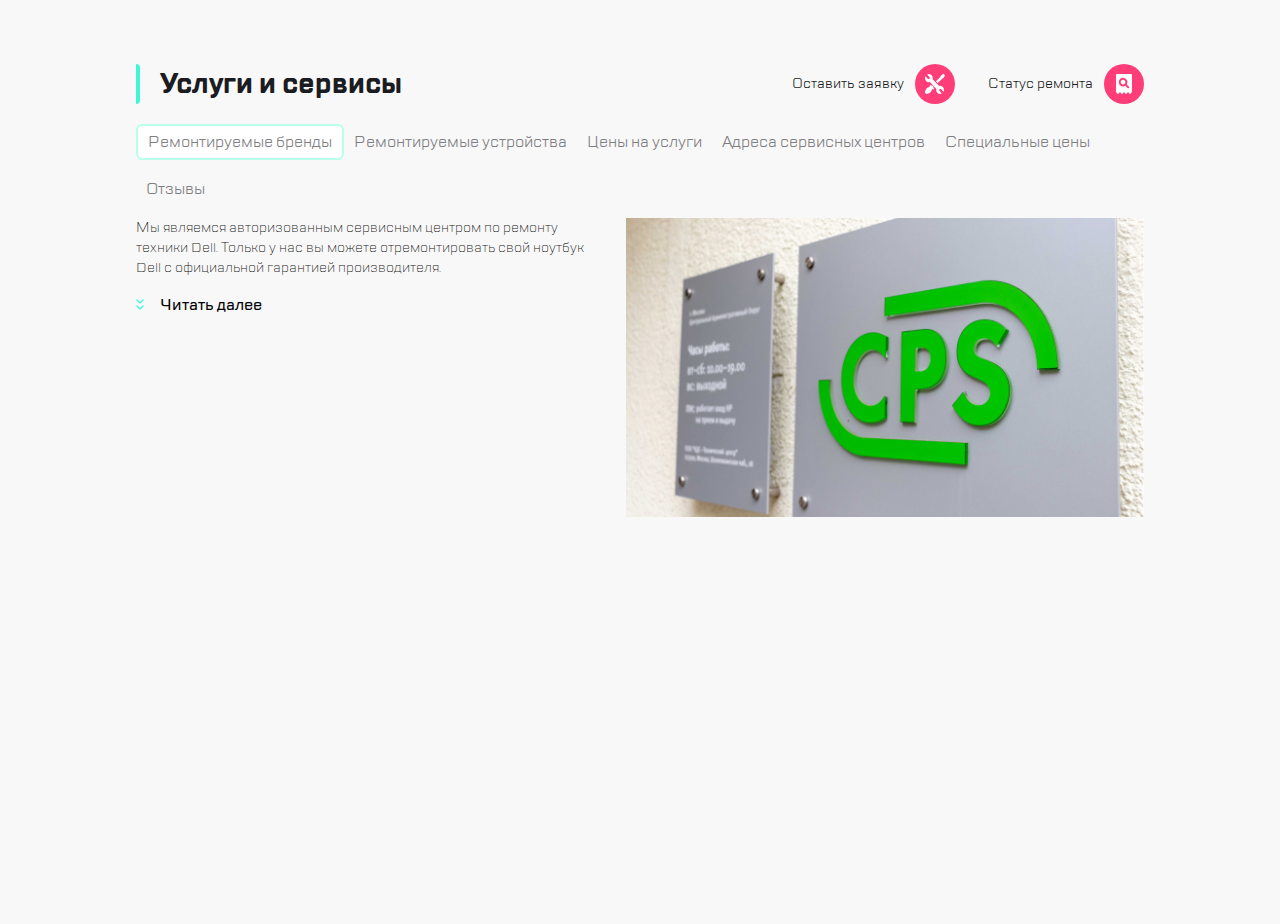
==== index.html @ b7d202b2 "cps" ====
<!DOCTYPE html>
<html lang="ru">

<head>
	<meta charset="UTF-8">
	<meta http-equiv="X-UA-Compatible" content="IE=edge">
	<meta name="viewport" content="width=device-width, initial-scale=1.0">
	<link rel="stylesheet" href="css/style.css">
	<title>Услуги и сервисы</title>
</head>

<body>

	<header class="header">
		<div class="container">

			<div class="header__inner">
				<div class="header__column">
					<nav class="menu">
						<button type="button" class="menu__btn"><span class="menu__line"></span></button>
					</nav>
					<div class="logo">
						<a href="#" class="logo__link">
							<img src="img/header/logo.svg" alt="Logo">
						</a>
					</div>
				</div>
				<div class="header__column">
					<a href="#" class="header__link link-icon">
						<img src="img/header/repair.svg" alt="Repair icon">
					</a>
					<a href="#" class="header__link link-icon">
						<img src="img/header/checkstatus.svg" alt="Checkstatus icon">
					</a>
				</div>
			</div>

		</div>
	</header>

	<section class="services">
		<div class="container">
			<div class="services__header">
				<h2 class="services__title title">Услуги и сервисы</h2>
				<div class="services__nav">
					<a href="#" class="services__link link-icon">
						Оставить заявку
						<img src="img/header/repair.svg" alt="Repair icon">
					</a>
					<a href="#" class="services__link link-icon">
						Статус ремонта
						<img src="img/header/checkstatus.svg" alt="Checkstatus icon">
					</a>
				</div>
			</div>
			<nav class="services__menu content-menu">

				<a href="#" class="content-menu__link content-menu__link--active">
					Ремонтируемые бренды
				</a>
				<a href="#" class="content-menu__link">
					Ремонтируемые устройства
				</a>
				<a href="#" class="content-menu__link">
					Цены на услуги
				</a>
				<a href="#" class="content-menu__link">
					Адреса сервисных центров
				</a>
				<a href="#" class="content-menu__link">
					Специальные цены
				</a>
				<a href="#" class="content-menu__link">
					Отзывы
				</a>
			</nav>

		</div> <!-- ./container -->

		<div class="services__row">
			<div class="services__info">
				<p class="services__text text">Мы являемся авторизованным сервисным центром по ремонту техники Dell. Только у
					нас вы
					можете отремонтировать
					свой ноутбук Dell с официальной гарантией производителя.</p>
				<button type="button" class="services__btn-more">Читать далее</button>
			</div>
			<div class="services__img">
				<img src="img/services/services.jpg" alt="Картинка компании">
			</div>
		</div>
	</section>

</body>

</html>
---- css/style.css ----
@charset "UTF-8";
/*Обнуление*/
html,
body {
  height: 100%;
  width: 100%;
  font-size: 100%;
  line-height: 1;
  font-size: 14px;
  -ms-text-size-adjust: 100%;
  -moz-text-size-adjust: 100%;
  -webkit-text-size-adjust: 100%;
  -webkit-box-sizing: border-box;
          box-sizing: border-box;
}

* {
  padding: 0;
  margin: 0;
  border: 0;
}

*,
*:before,
*:after {
  -webkit-box-sizing: inherit;
          box-sizing: inherit;
}

:focus,
:active {
  outline: none;
}

a:focus,
a:active {
  outline: none;
}

nav,
footer,
header,
aside {
  display: block;
}

input,
button,
textarea {
  font-family: inherit;
}

input::-ms-clear {
  display: none;
}

button {
  cursor: pointer;
}

button::-moz-focus-inner {
  padding: 0;
  border: 0;
}

a,
a:visited {
  text-decoration: none;
}

a:hover {
  text-decoration: none;
}

ul li {
  list-style: none;
}

img {
  vertical-align: top;
}

h1,
h2,
h3,
h4,
h5,
h6 {
  font-size: inherit;
  font-weight: inherit;
}

/*--------------------*/
@font-face {
  font-family: 'TT Lakes';
  src: url("../fonts/TTLakes-Regular.eot");
  src: local("../fonts/TT Lakes Regular"), local("../fonts/TTLakes-Regular"), url("../fonts/TTLakes-Regular.eot?#iefix") format("embedded-opentype"), url("../fonts/TTLakes-Regular.woff") format("woff"), url("../fonts/TTLakes-Regular.ttf") format("truetype");
  font-weight: normal;
  font-style: normal;
}

@font-face {
  font-family: 'TT Lakes';
  src: url("../fonts/TTLakes-Medium.eot");
  src: local("../fonts/TT Lakes Medium"), local("../fonts/TTLakes-Medium"), url("../fonts/TTLakes-Medium.eot?#iefix") format("embedded-opentype"), url("../fonts/TTLakes-Medium.woff") format("woff"), url("../fonts/TTLakes-Medium.ttf") format("truetype");
  font-weight: 500;
  font-style: normal;
}

@font-face {
  font-family: 'TT Lakes';
  src: url("../fonts/TTLakes-Bold.eot");
  src: local("../fonts/TT Lakes Bold"), local("../fonts/TTLakes-Bold"), url("../fonts/TTLakes-Bold.eot?#iefix") format("embedded-opentype"), url("../fonts/TTLakes-Bold.woff") format("woff"), url("../fonts/TTLakes-Bold.ttf") format("truetype");
  font-weight: 700;
  font-style: normal;
}

@font-face {
  font-family: 'TT Lakes';
  src: url("../fonts/TTLakes-Light.eot");
  src: local("../TT Lakes Light"), local("../fonts/TTLakes-Light"), url("../fonts/TTLakes-Light.eot?#iefix") format("embedded-opentype"), url("../fonts/TTLakes-Light.woff") format("woff"), url("../fonts/TTLakes-Light.ttf") format("truetype");
  font-weight: 300;
  font-style: normal;
}

body {
  font-family: 'TT Lakes', sans-serif;
  font-size: 14px;
  color: #1b1c21;
  background-color: #f8f8f8;
}

.container {
  padding: 0 16px;
}

.header {
  background-color: #fff;
}

.header__inner {
  min-height: 88px;
  display: -webkit-box;
  display: -ms-flexbox;
  display: flex;
  -webkit-box-pack: justify;
      -ms-flex-pack: justify;
          justify-content: space-between;
  -webkit-box-align: center;
      -ms-flex-align: center;
          align-items: center;
}

.header__column {
  display: -webkit-box;
  display: -ms-flexbox;
  display: flex;
  -webkit-box-align: center;
      -ms-flex-align: center;
          align-items: center;
}

.header__link {
  margin-right: 16px;
}

.link-icon {
  color: inherit;
}

.link-icon:last-child {
  margin-right: 0;
}

.link-icon img {
  vertical-align: middle;
}

.menu__btn {
  width: 40px;
  height: 40px;
  margin-right: 16px;
  padding: 11px;
  border-radius: 50%;
  background-color: #ff3e79;
}

.menu__line {
  display: block;
  width: 10px;
  height: 2px;
  background-color: #fff;
  border-radius: 1px;
  position: relative;
}

.menu__line::before {
  content: '';
  width: 18px;
  height: 2px;
  background-color: #fff;
  border-radius: 1px;
  position: absolute;
  top: -5px;
  left: 0;
}

.menu__line::after {
  content: '';
  width: 12px;
  height: 2px;
  background-color: #fff;
  border-radius: 1px;
  position: absolute;
  top: 5px;
  left: 0;
}

.logo {
  position: relative;
}

.logo::after {
  content: '';
  width: 2px;
  height: 32px;
  background-color: #eaeaea;
  position: absolute;
  top: 50%;
  -webkit-transform: translateY(-50%);
          transform: translateY(-50%);
  right: -16px;
}

.services {
  margin: 24px 0;
  position: relative;
}

.services__nav {
  display: none;
}

.services__title {
  margin-bottom: 20px;
}

.services__title::before {
  content: '';
  width: 4px;
  height: 40px;
  background-color: #41f6d7;
  border-top-right-radius: 5px;
  border-bottom-right-radius: 5px;
  position: absolute;
  left: 0;
}

.services__info {
  margin-bottom: 16px;
  padding: 0 16px;
}

.services__text {
  margin-bottom: 16px;
}

.services__btn-more {
  background-color: #f8f8f8;
  font-size: 16px;
  font-weight: 500;
  position: relative;
}

.services__btn-more::before {
  content: url("../img/services/services-more.svg");
  margin-right: 16px;
}

.services__img img {
  width: 100%;
  height: auto;
}

.content-menu {
  display: -webkit-box;
  display: -ms-flexbox;
  display: flex;
  overflow: scroll;
  -webkit-box-align: center;
      -ms-flex-align: center;
          align-items: center;
}

.content-menu::-webkit-scrollbar {
  width: 0;
}

.content-menu__link {
  -ms-flex-negative: 0;
      flex-shrink: 0;
  margin-bottom: 13px;
  margin-right: 20px;
  padding: 8px 10px;
  font-size: 16px;
  color: #7e7e82;
}

.content-menu__link--active {
  background-color: #fff;
  border: 2px solid #b8ffec;
  border-radius: 6px;
}

.text {
  line-height: 20px;
  font-weight: 300;
}

.title {
  font-size: 28px;
  font-weight: 700;
  line-height: 40px;
}

@media (min-width: 768px) {
  .container {
    padding: 0 24px;
  }
  .menu__btn {
    margin-right: 42px;
  }
  .logo::after {
    left: -21px;
  }
  .services__row {
    display: -webkit-box;
    display: -ms-flexbox;
    display: flex;
    -webkit-box-pack: justify;
        -ms-flex-pack: justify;
            justify-content: space-between;
    padding: 0 24px;
  }
  .services__info {
    padding-right: 48px;
  }
  .services__img img {
    width: auto;
    max-width: 362px;
    height: auto;
  }
}

@media (min-width: 1120px) {
  .container {
    max-width: 1056px;
    margin: 0 auto;
  }
  .header {
    display: none;
  }
  .services__header {
    display: -webkit-box;
    display: -ms-flexbox;
    display: flex;
    -webkit-box-pack: justify;
        -ms-flex-pack: justify;
            justify-content: space-between;
    padding-top: 40px;
  }
  .services__link {
    margin-right: 30px;
  }
  .services__link img {
    margin-left: 8px;
  }
  .services__nav {
    display: block;
  }
  .services__title {
    position: relative;
    padding-left: 24px;
  }
  .services__menu {
    overflow: auto;
    -ms-flex-wrap: wrap;
        flex-wrap: wrap;
  }
  .services__row {
    max-width: 1056px;
    width: 100%;
    margin: 0 auto;
  }
  .services__info {
    padding-right: 36px;
    max-width: 490px;
    padding-left: 0;
  }
  .services__img img {
    width: 100%;
    max-width: none;
    height: auto;
  }
  .content-menu__link {
    margin-right: 0;
  }
}
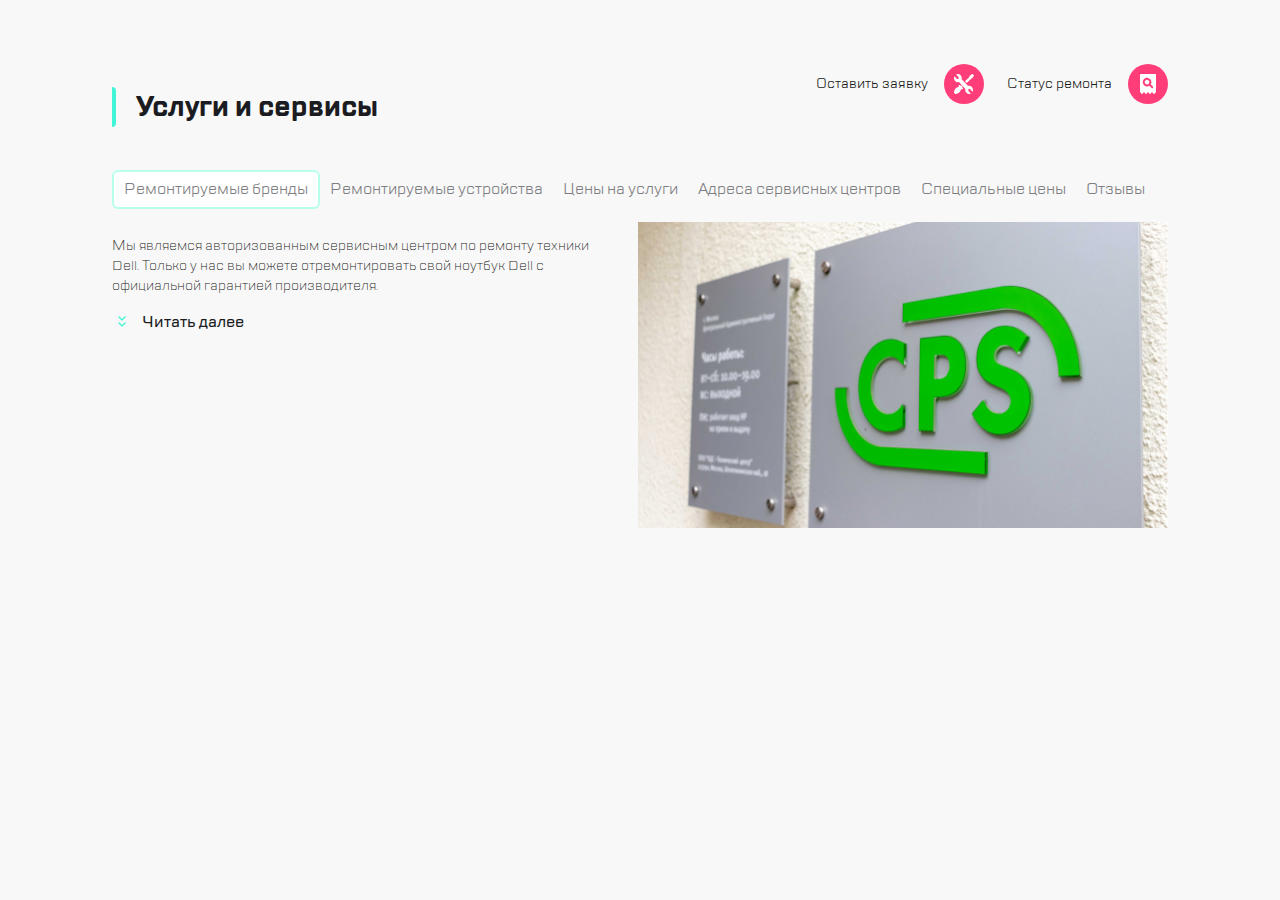
==== commit e006e436: "Add main, changes with icons and margins" ====
--- a/index.html
+++ b/index.html
@@ -10,86 +10,81 @@
 </head>
 
 <body>
+	<main class="main">
+		<header class="header">
+			<div class="container">
 
-	<header class="header">
-		<div class="container">
+				<div class="header__inner">
+					<div class="header__column">
+						<nav class="menu">
+							<button type="button" class="menu__btn"><span class="menu__line"></span></button>
+						</nav>
+						<div class="logo">
+							<a href="#" class="logo__link">
+								<img src="img/header/logo.svg" alt="Logo">
+							</a>
+						</div>
+					</div>
+					<div class="header__column">
+						<a href="#" class="header__link link-icon link-icon--repair"></a>
+						<a href="#" class="header__link link-icon link-icon--status"></a>
+					</div>
+				</div>
 
-			<div class="header__inner">
-				<div class="header__column">
-					<nav class="menu">
-						<button type="button" class="menu__btn"><span class="menu__line"></span></button>
-					</nav>
-					<div class="logo">
-						<a href="#" class="logo__link">
-							<img src="img/header/logo.svg" alt="Logo">
+			</div>
+		</header>
+
+		<section class="services">
+			<div class="container">
+				<div class="services__header">
+					<h2 class="services__title title">Услуги и сервисы</h2>
+					<div class="services__nav">
+						<a href="#" class="services__nav-link link-icon link-icon--repair">
+							Оставить заявку
+						</a>
+						<a href="#" class="services__nav-link link-icon link-icon link-icon--status">
+							Статус ремонта
 						</a>
 					</div>
 				</div>
-				<div class="header__column">
-					<a href="#" class="header__link link-icon">
-						<img src="img/header/repair.svg" alt="Repair icon">
+				<nav class="services__menu content-menu">
+
+					<a href="#" class="content-menu__link content-menu__link--active">
+						Ремонтируемые бренды
 					</a>
-					<a href="#" class="header__link link-icon">
-						<img src="img/header/checkstatus.svg" alt="Checkstatus icon">
+					<a href="#" class="content-menu__link">
+						Ремонтируемые устройства
 					</a>
+					<a href="#" class="content-menu__link">
+						Цены на услуги
+					</a>
+					<a href="#" class="content-menu__link">
+						Адреса сервисных центров
+					</a>
+					<a href="#" class="content-menu__link">
+						Специальные цены
+					</a>
+					<a href="#" class="content-menu__link">
+						Отзывы
+					</a>
+				</nav>
+
+			</div> <!-- ./container -->
+
+			<div class="services__row">
+				<div class="services__info">
+					<p class="services__text text">Мы являемся авторизованным сервисным центром по ремонту техники Dell. Только у
+						нас вы
+						можете отремонтировать
+						свой ноутбук Dell с официальной гарантией производителя.</p>
+					<button type="button" class="services__btn-more">Читать далее</button>
+				</div>
+				<div class="services__img">
+					<img src="img/services/services.jpg" alt="Картинка компании">
 				</div>
 			</div>
-
-		</div>
-	</header>
-
-	<section class="services">
-		<div class="container">
-			<div class="services__header">
-				<h2 class="services__title title">Услуги и сервисы</h2>
-				<div class="services__nav">
-					<a href="#" class="services__link link-icon">
-						Оставить заявку
-						<img src="img/header/repair.svg" alt="Repair icon">
-					</a>
-					<a href="#" class="services__link link-icon">
-						Статус ремонта
-						<img src="img/header/checkstatus.svg" alt="Checkstatus icon">
-					</a>
-				</div>
-			</div>
-			<nav class="services__menu content-menu">
-
-				<a href="#" class="content-menu__link content-menu__link--active">
-					Ремонтируемые бренды
-				</a>
-				<a href="#" class="content-menu__link">
-					Ремонтируемые устройства
-				</a>
-				<a href="#" class="content-menu__link">
-					Цены на услуги
-				</a>
-				<a href="#" class="content-menu__link">
-					Адреса сервисных центров
-				</a>
-				<a href="#" class="content-menu__link">
-					Специальные цены
-				</a>
-				<a href="#" class="content-menu__link">
-					Отзывы
-				</a>
-			</nav>
-
-		</div> <!-- ./container -->
-
-		<div class="services__row">
-			<div class="services__info">
-				<p class="services__text text">Мы являемся авторизованным сервисным центром по ремонту техники Dell. Только у
-					нас вы
-					можете отремонтировать
-					свой ноутбук Dell с официальной гарантией производителя.</p>
-				<button type="button" class="services__btn-more">Читать далее</button>
-			</div>
-			<div class="services__img">
-				<img src="img/services/services.jpg" alt="Картинка компании">
-			</div>
-		</div>
-	</section>
+		</section>
+	</main>
 
 </body>
 
--- a/css/style.css
+++ b/css/style.css
@@ -1,96 +1,351 @@
-@charset "UTF-8";
-/*Обнуление*/
-html,
+/*! normalize.css v8.0.1 | MIT License | github.com/necolas/normalize.css */
+/* Document
+   ========================================================================== */
+/**
+ * 1. Correct the line height in all browsers.
+ * 2. Prevent adjustments of font size after orientation changes in iOS.
+ */
+html {
+  line-height: 1.15;
+  /* 1 */
+  -webkit-text-size-adjust: 100%;
+  /* 2 */
+}
+
+/* Sections
+   ========================================================================== */
+/**
+ * Remove the margin in all browsers.
+ */
 body {
-  height: 100%;
-  width: 100%;
+  margin: 0;
+}
+
+/**
+ * Render the `main` element consistently in IE.
+ */
+main {
+  display: block;
+}
+
+/**
+ * Correct the font size and margin on `h1` elements within `section` and
+ * `article` contexts in Chrome, Firefox, and Safari.
+ */
+h1 {
+  font-size: 2em;
+  margin: 0.67em 0;
+}
+
+/* Grouping content
+   ========================================================================== */
+/**
+ * 1. Add the correct box sizing in Firefox.
+ * 2. Show the overflow in Edge and IE.
+ */
+hr {
+  -webkit-box-sizing: content-box;
+          box-sizing: content-box;
+  /* 1 */
+  height: 0;
+  /* 1 */
+  overflow: visible;
+  /* 2 */
+}
+
+/**
+ * 1. Correct the inheritance and scaling of font size in all browsers.
+ * 2. Correct the odd `em` font sizing in all browsers.
+ */
+pre {
+  font-family: monospace, monospace;
+  /* 1 */
+  font-size: 1em;
+  /* 2 */
+}
+
+/* Text-level semantics
+   ========================================================================== */
+/**
+ * Remove the gray background on active links in IE 10.
+ */
+a {
+  background-color: transparent;
+  text-decoration: none;
+}
+
+/**
+ * 1. Remove the bottom border in Chrome 57-
+ * 2. Add the correct text decoration in Chrome, Edge, IE, Opera, and Safari.
+ */
+abbr[title] {
+  border-bottom: none;
+  /* 1 */
+  text-decoration: underline;
+  /* 2 */
+  -webkit-text-decoration: underline dotted;
+          text-decoration: underline dotted;
+  /* 2 */
+}
+
+/**
+ * Add the correct font weight in Chrome, Edge, and Safari.
+ */
+b,
+strong {
+  font-weight: bolder;
+}
+
+/**
+ * 1. Correct the inheritance and scaling of font size in all browsers.
+ * 2. Correct the odd `em` font sizing in all browsers.
+ */
+code,
+kbd,
+samp {
+  font-family: monospace, monospace;
+  /* 1 */
+  font-size: 1em;
+  /* 2 */
+}
+
+/**
+ * Add the correct font size in all browsers.
+ */
+small {
+  font-size: 80%;
+}
+
+/**
+ * Prevent `sub` and `sup` elements from affecting the line height in
+ * all browsers.
+ */
+sub,
+sup {
+  font-size: 75%;
+  line-height: 0;
+  position: relative;
+  vertical-align: baseline;
+}
+
+sub {
+  bottom: -0.25em;
+}
+
+sup {
+  top: -0.5em;
+}
+
+/* Embedded content
+   ========================================================================== */
+/**
+ * Remove the border on images inside links in IE 10.
+ */
+img {
+  border-style: none;
+}
+
+button {
+  border: none;
+}
+
+/* Forms
+   ========================================================================== */
+/**
+ * 1. Change the font styles in all browsers.
+ * 2. Remove the margin in Firefox and Safari.
+ */
+button,
+input,
+optgroup,
+select,
+textarea {
+  font-family: inherit;
+  /* 1 */
   font-size: 100%;
-  line-height: 1;
-  font-size: 14px;
-  -ms-text-size-adjust: 100%;
-  -moz-text-size-adjust: 100%;
-  -webkit-text-size-adjust: 100%;
+  /* 1 */
+  line-height: 1.15;
+  /* 1 */
+  margin: 0;
+  /* 2 */
+}
+
+/**
+ * Show the overflow in IE.
+ * 1. Show the overflow in Edge.
+ */
+button,
+input {
+  /* 1 */
+  overflow: visible;
+}
+
+/**
+ * Remove the inheritance of text transform in Edge, Firefox, and IE.
+ * 1. Remove the inheritance of text transform in Firefox.
+ */
+button,
+select {
+  /* 1 */
+  text-transform: none;
+}
+
+/**
+ * Correct the inability to style clickable types in iOS and Safari.
+ */
+button,
+[type="button"],
+[type="reset"],
+[type="submit"] {
+  -webkit-appearance: button;
+}
+
+/**
+ * Remove the inner border and padding in Firefox.
+ */
+button::-moz-focus-inner,
+[type="button"]::-moz-focus-inner,
+[type="reset"]::-moz-focus-inner,
+[type="submit"]::-moz-focus-inner {
+  border-style: none;
+  padding: 0;
+}
+
+/**
+ * Restore the focus styles unset by the previous rule.
+ */
+button:-moz-focusring,
+[type="button"]:-moz-focusring,
+[type="reset"]:-moz-focusring,
+[type="submit"]:-moz-focusring {
+  outline: 1px dotted ButtonText;
+}
+
+/**
+ * Correct the padding in Firefox.
+ */
+fieldset {
+  padding: 0.35em 0.75em 0.625em;
+}
+
+/**
+ * 1. Correct the text wrapping in Edge and IE.
+ * 2. Correct the color inheritance from `fieldset` elements in IE.
+ * 3. Remove the padding so developers are not caught out when they zero out
+ *    `fieldset` elements in all browsers.
+ */
+legend {
   -webkit-box-sizing: border-box;
           box-sizing: border-box;
-}
-
-* {
+  /* 1 */
+  color: inherit;
+  /* 2 */
+  display: table;
+  /* 1 */
+  max-width: 100%;
+  /* 1 */
   padding: 0;
-  margin: 0;
-  border: 0;
-}
-
-*,
-*:before,
-*:after {
-  -webkit-box-sizing: inherit;
-          box-sizing: inherit;
-}
-
-:focus,
-:active {
-  outline: none;
-}
-
-a:focus,
-a:active {
-  outline: none;
-}
-
-nav,
-footer,
-header,
-aside {
+  /* 3 */
+  white-space: normal;
+  /* 1 */
+}
+
+/**
+ * Add the correct vertical alignment in Chrome, Firefox, and Opera.
+ */
+progress {
+  vertical-align: baseline;
+}
+
+/**
+ * Remove the default vertical scrollbar in IE 10+.
+ */
+textarea {
+  overflow: auto;
+}
+
+/**
+ * 1. Add the correct box sizing in IE 10.
+ * 2. Remove the padding in IE 10.
+ */
+[type="checkbox"],
+[type="radio"] {
+  -webkit-box-sizing: border-box;
+          box-sizing: border-box;
+  /* 1 */
+  padding: 0;
+  /* 2 */
+}
+
+/**
+ * Correct the cursor style of increment and decrement buttons in Chrome.
+ */
+[type="number"]::-webkit-inner-spin-button,
+[type="number"]::-webkit-outer-spin-button {
+  height: auto;
+}
+
+/**
+ * 1. Correct the odd appearance in Chrome and Safari.
+ * 2. Correct the outline style in Safari.
+ */
+[type="search"] {
+  -webkit-appearance: textfield;
+  /* 1 */
+  outline-offset: -2px;
+  /* 2 */
+}
+
+/**
+ * Remove the inner padding in Chrome and Safari on macOS.
+ */
+[type="search"]::-webkit-search-decoration {
+  -webkit-appearance: none;
+}
+
+/**
+ * 1. Correct the inability to style clickable types in iOS and Safari.
+ * 2. Change font properties to `inherit` in Safari.
+ */
+::-webkit-file-upload-button {
+  -webkit-appearance: button;
+  /* 1 */
+  font: inherit;
+  /* 2 */
+}
+
+/* Interactive
+   ========================================================================== */
+/*
+ * Add the correct display in Edge, IE 10+, and Firefox.
+ */
+details {
   display: block;
 }
 
-input,
-button,
-textarea {
-  font-family: inherit;
-}
-
-input::-ms-clear {
+/*
+ * Add the correct display in all browsers.
+ */
+summary {
+  display: list-item;
+}
+
+/* Misc
+   ========================================================================== */
+/**
+ * Add the correct display in IE 10+.
+ */
+template {
   display: none;
 }
 
-button {
-  cursor: pointer;
-}
-
-button::-moz-focus-inner {
-  padding: 0;
-  border: 0;
-}
-
-a,
-a:visited {
-  text-decoration: none;
-}
-
-a:hover {
-  text-decoration: none;
-}
-
-ul li {
-  list-style: none;
-}
-
-img {
-  vertical-align: top;
-}
-
-h1,
-h2,
-h3,
-h4,
-h5,
-h6 {
-  font-size: inherit;
-  font-weight: inherit;
-}
-
-/*--------------------*/
+/**
+ * Add the correct display in IE 10.
+ */
+[hidden] {
+  display: none;
+}
+
 @font-face {
   font-family: 'TT Lakes';
   src: url("../fonts/TTLakes-Regular.eot");
@@ -166,13 +421,28 @@
 
 .link-icon {
   color: inherit;
+  position: relative;
 }
 
 .link-icon:last-child {
   margin-right: 0;
 }
 
-.link-icon img {
+.link-icon--repair::after {
+  content: '';
+  background-image: url(../img/header/repair.svg);
+  width: 40px;
+  height: 40px;
+  display: inline-block;
+  vertical-align: middle;
+}
+
+.link-icon--status::after {
+  content: '';
+  background-image: url(../img/header/checkstatus.svg);
+  width: 40px;
+  height: 40px;
+  display: inline-block;
   vertical-align: middle;
 }
 
@@ -237,12 +507,12 @@
   position: relative;
 }
 
+.services__header {
+  margin-bottom: 20px;
+}
+
 .services__nav {
   display: none;
-}
-
-.services__title {
-  margin-bottom: 20px;
 }
 
 .services__title::before {
@@ -269,6 +539,7 @@
   background-color: #f8f8f8;
   font-size: 16px;
   font-weight: 500;
+  color: #1b1c21;
   position: relative;
 }
 
@@ -360,6 +631,12 @@
   .header {
     display: none;
   }
+  .link-icon--repair::after {
+    margin-left: 13px;
+  }
+  .link-icon--status::after {
+    margin-left: 13px;
+  }
   .services__header {
     display: -webkit-box;
     display: -ms-flexbox;
@@ -369,10 +646,10 @@
             justify-content: space-between;
     padding-top: 40px;
   }
-  .services__link {
-    margin-right: 30px;
-  }
-  .services__link img {
+  .services__nav-link {
+    margin-right: 20px;
+  }
+  .services__nav-link img {
     margin-left: 8px;
   }
   .services__nav {
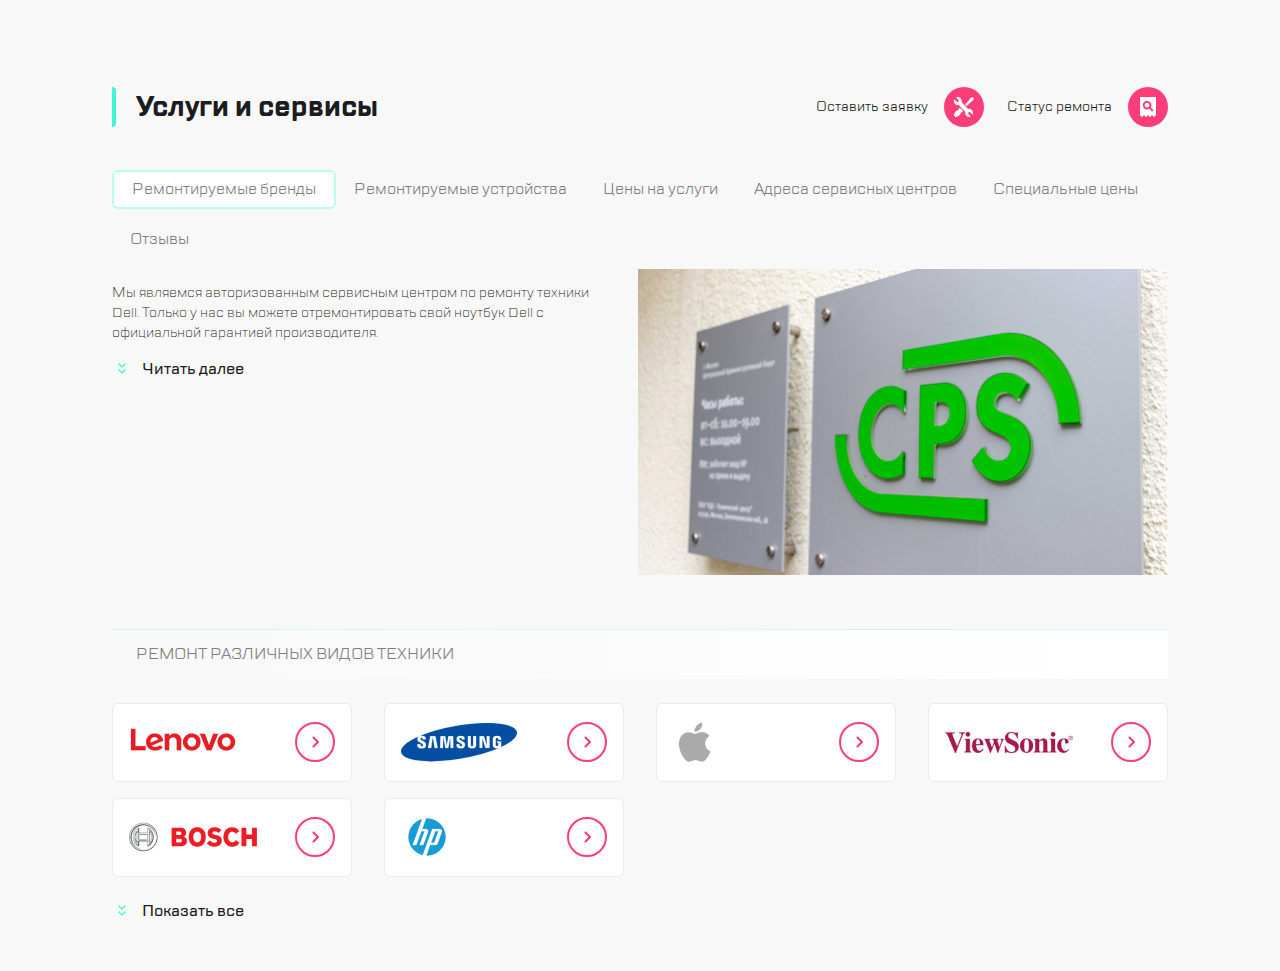
==== commit 967ce203: "New block - brands" ====
--- a/index.html
+++ b/index.html
@@ -6,6 +6,7 @@
 	<meta http-equiv="X-UA-Compatible" content="IE=edge">
 	<meta name="viewport" content="width=device-width, initial-scale=1.0">
 	<link rel="stylesheet" href="css/style.css">
+	<link rel="stylesheet" href="https://unpkg.com/swiper/swiper-bundle.min.css" />
 	<title>Услуги и сервисы</title>
 </head>
 
@@ -77,15 +78,177 @@
 						нас вы
 						можете отремонтировать
 						свой ноутбук Dell с официальной гарантией производителя.</p>
-					<button type="button" class="services__btn-more">Читать далее</button>
+					<button type="button" class="services__btn-more  btn-more">Читать далее</button>
 				</div>
 				<div class="services__img">
 					<img src="img/services/services.jpg" alt="Картинка компании">
 				</div>
 			</div>
 		</section>
+
+		<div class="brands brands--mobile">
+			<h3 class="brands__title">Ремонт различных видов техники</h3>
+			<div class="swiper mySwiper">
+				<div class="swiper-wrapper">
+					<div class="swiper-slide">
+						<div class="brands__item box-link">
+
+								<img class="box-link__logo" src="img/brands/lenovo.png" alt="">
+
+							<a class="box-link__btn"></a>
+						</div>
+					</div>
+					<div class="swiper-slide">
+						<div class="brands__item box-link">
+							<div class="box-link__logo">
+								<img class="box-link__logo" src="img/brands/samsung.png" alt="">
+							</div>
+							<a class="box-link__btn"></a>
+						</div>
+					</div>
+					<div class="swiper-slide">
+						<div class="brands__item box-link">
+							<div class="box-link__logo">
+								<img class="box-link__logo" src="img/brands/apple.png" alt="">
+							</div>
+							<a class="box-link__btn"></a>
+						</div>
+					</div>
+					<div class="swiper-slide">
+						<div class="brands__item box-link">
+							<div class="box-link__logo">
+								<img class="box-link__logo" src="img/brands/viewsonic.png" alt="">
+							</div>
+							<a class="box-link__btn"></a>
+						</div>
+					</div>
+					<div class="swiper-slide">
+						<div class="brands__item box-link">
+							<div class="box-link__logo">
+								<img class="box-link__logo" src="img/brands/bosch.png" alt="">
+							</div>
+							<a class="box-link__btn"></a>
+						</div>
+					</div>
+					<div class="swiper-slide">
+						<div class="brands__item box-link">
+							<div class="box-link__logo">
+								<img class="box-link__logo" src="img/brands/hp.png" alt="">
+							</div>
+							<a class="box-link__btn"></a>
+						</div>
+					</div>
+					<div class="swiper-slide">
+						<div class="brands__item box-link">
+							<div class="box-link__logo">
+								<img class="box-link__logo" src="img/brands/acer.png" alt="">
+							</div>
+							<a class="box-link__btn"></a>
+						</div>
+					</div>
+					<div class="swiper-slide">
+						<div class="brands__item box-link">
+							<div class="box-link__logo">
+								<img class="box-link__logo" src="img/brands/sony.png" alt="">
+							</div>
+							<a class="box-link__btn"></a>
+						</div>
+					</div>
+					<div class="swiper-slide">
+						<div class="brands__item box-link">
+							<div class="box-link__logo">
+								<img class="box-link__logo" src="img/brands/apple.png" alt="">
+							</div>
+							<a class="box-link__btn"></a>
+						</div>
+					</div>
+					<div class="swiper-slide">
+						<div class="brands__item box-link">
+							<div class="box-link__logo">
+								<img class="box-link__logo" src="img/brands/samsung.png" alt="">
+							</div>
+							<a class="box-link__btn"></a>
+						</div>
+					</div>
+				</div>
+				<div class="swiper-pagination"></div>
+			</div> <!-- ./swiper-->
+		</div> <!-- ./brands brands--mobile-->
+
+		<div class="brands brands--notmobile">
+			<div class="container">
+
+				<h3 class="brands__title">Ремонт различных видов техники</h3>
+				<div class="brands__items">
+
+					<div class="brands__item box-link box-link--notmobile">
+						<img src="img/brands/lenovo.png" alt="">
+						<a class="box-link__btn"></a>
+					</div>
+
+					<div class="brands__item box-link box-link--notmobile">
+						<img src="img/brands/samsung.png" alt="">
+						<a class="box-link__btn"></a>
+					</div>
+
+					<div class="brands__item box-link box-link--notmobile">
+						<img src="img/brands/apple.png" alt="">
+						<a class="box-link__btn"></a>
+					</div>
+
+					<div class="brands__item box-link box-link--notmobile">
+						<img src="img/brands/viewsonic.png" alt="">
+						<a class="box-link__btn"></a>
+					</div>
+
+					<div class="brands__item box-link box-link--notmobile">
+							<img src="img/brands/bosch.png" alt="">
+						<a class="box-link__btn"></a>
+					</div>
+
+					<div class="brands__item box-link box-link--notmobile">
+						<img src="img/brands/hp.png" alt="">
+						<a class="box-link__btn"></a>
+					</div>
+
+					<div class="brands__item box-link box-link--notmobile">
+						<img src="img/brands/acer.png" alt="">
+						<a class="box-link__btn"></a>
+					</div>
+
+					<div class="brands__item box-link box-link--notmobile">
+						<img src="img/brands/sony.png" alt="">
+						<a class="box-link__btn"></a>
+					</div>
+
+					<div class="brands__item box-link box-link--notmobile">
+						<img src="img/brands/lenovo.png" alt="">
+						<a class="box-link__btn"></a>
+					</div>
+
+					<div class="brands__item box-link box-link--notmobile">
+						<img src="img/brands/samsung.png" alt="">
+						<a class="box-link__btn"></a>
+					</div>
+
+					<div class="brands__item box-link box-link--notmobile">
+						<img src="img/brands/acer.png" alt="">
+						<a class="box-link__btn"></a>
+					</div>
+
+				</div><!-- ./brands__items -->
+
+				<button type="button" class="brands__btn-more  btn-more" id="brands__btn-more">Показать все</button>
+				<button type="button" class="brands__btn-more  btn-more btn-more--close"
+					id="brands__btn-more--close">Скрыть</button>
+
+			</div><!-- ./container -->
+		</div> <!-- ./brands brands--notmobile-->
+
 	</main>
 
+	<script src="https://unpkg.com/swiper@8/swiper-bundle.min.js"></script>
+	<script src="js/script.js"></script>
 </body>
 
 </html>--- a/css/style.css
+++ b/css/style.css
@@ -535,22 +535,32 @@
   margin-bottom: 16px;
 }
 
-.services__btn-more {
+.services__img img {
+  width: 100%;
+  height: auto;
+}
+
+.btn-more {
   background-color: #f8f8f8;
   font-size: 16px;
   font-weight: 500;
   color: #1b1c21;
   position: relative;
-}
-
-.services__btn-more::before {
+  cursor: pointer;
+}
+
+.btn-more::before {
   content: url("../img/services/services-more.svg");
   margin-right: 16px;
 }
 
-.services__img img {
-  width: 100%;
-  height: auto;
+.btn-more--close {
+  display: none;
+}
+
+.btn-more--close::before {
+  content: url("../img/services/expand.svg");
+  margin-right: 16px;
 }
 
 .content-menu {
@@ -594,6 +604,105 @@
   line-height: 40px;
 }
 
+.brands {
+  margin: 50px 0;
+}
+
+.brands__title {
+  padding: 15px 24px;
+  border-top: 1px solid #D9FFF5;
+  background: -webkit-gradient(linear, left top, right top, from(#F8F8F8), color-stop(98.61%, #FFFFFF));
+  background: linear-gradient(to right, #F8F8F8 0%, #FFFFFF 98.61%);
+  color: #7e7e82;
+  text-transform: uppercase;
+  font-size: 16px;
+  font-weight: 400;
+}
+
+.brands__item {
+  width: 210px;
+  height: 55px;
+  padding: 11px 16px;
+}
+
+.box-link {
+  display: -webkit-box;
+  display: -ms-flexbox;
+  display: flex;
+  -webkit-box-align: center;
+      -ms-flex-align: center;
+          align-items: center;
+  -webkit-box-pack: justify;
+      -ms-flex-pack: justify;
+          justify-content: space-between;
+  background-color: #fff;
+  border: 1px solid #EAEAEA;
+  border-radius: 6px;
+}
+
+.box-link__btn {
+  display: block;
+  width: 40px;
+  height: 40px;
+  background: url(../img/brands/go.svg);
+  cursor: pointer;
+}
+
+.brands--notmobile {
+  display: none;
+}
+
+.swiper {
+  height: 120px;
+}
+
+.swiper-pagination .swiper-pagination-bullet {
+  background-color: #DDDDDD;
+  opacity: 1;
+}
+
+.swiper-pagination .swiper-pagination-bullet-active {
+  background-color: #B5B6BC;
+  /*orange color*/
+  opacity: 1;
+}
+
+.swiper-slide {
+  display: -webkit-box;
+  display: -ms-flexbox;
+  display: flex;
+  -webkit-box-pack: center;
+  -ms-flex-pack: center;
+  justify-content: center;
+  -webkit-box-align: center;
+  -ms-flex-align: center;
+  align-items: start;
+}
+
+.swiper-slide:nth-child(1n) {
+  width: 85%;
+}
+
+.swiper-slide:nth-child(2n) {
+  width: 85%;
+}
+
+.swiper-slide:nth-child(3n) {
+  width: 85%;
+}
+
+@media (min-width: 400px) {
+  .swiper-slide:nth-child(1n) {
+    width: 100%;
+  }
+  .swiper-slide:nth-child(2n) {
+    width: 100%;
+  }
+  .swiper-slide:nth-child(3n) {
+    width: 100%;
+  }
+}
+
 @media (min-width: 768px) {
   .container {
     padding: 0 24px;
@@ -621,6 +730,39 @@
     max-width: 362px;
     height: auto;
   }
+  .brands--mobile {
+    display: none;
+  }
+  .brands--notmobile {
+    display: block;
+  }
+  .brands {
+    margin: 50px 0;
+  }
+  .brands__title {
+    margin: 0 -24px 24px;
+    border-top: 1px solid #D9FFF5;
+    background: -webkit-gradient(linear, left top, right top, from(#F8F8F8), color-stop(98.61%, #FFFFFF));
+    background: linear-gradient(to right, #F8F8F8 0%, #FFFFFF 98.61%);
+    color: #7e7e82;
+    text-transform: uppercase;
+    font-size: 16px;
+    font-weight: 400;
+  }
+  .brands__items {
+    display: -ms-grid;
+    display: grid;
+    -ms-grid-columns: (1fr)[3];
+        grid-template-columns: repeat(3, 1fr);
+    justify-items: center;
+    row-gap: 16px;
+    -webkit-column-gap: 24px;
+            column-gap: 24px;
+    margin-bottom: 24px;
+  }
+  .brands__item {
+    width: 190px;
+  }
 }
 
 @media (min-width: 1120px) {
@@ -644,6 +786,9 @@
     -webkit-box-pack: justify;
         -ms-flex-pack: justify;
             justify-content: space-between;
+    -webkit-box-align: center;
+        -ms-flex-align: center;
+            align-items: center;
     padding-top: 40px;
   }
   .services__nav-link {
@@ -681,5 +826,19 @@
   }
   .content-menu__link {
     margin-right: 0;
-  }
-}
+    padding: 8px 18px;
+  }
+  .brands__title {
+    margin: 0;
+    margin-bottom: 24px;
+  }
+  .brands__items {
+    -ms-grid-columns: (1fr)[4];
+        grid-template-columns: repeat(4, 1fr);
+    -webkit-column-gap: 32px;
+            column-gap: 32px;
+  }
+  .brands__item {
+    width: 206px;
+  }
+}
